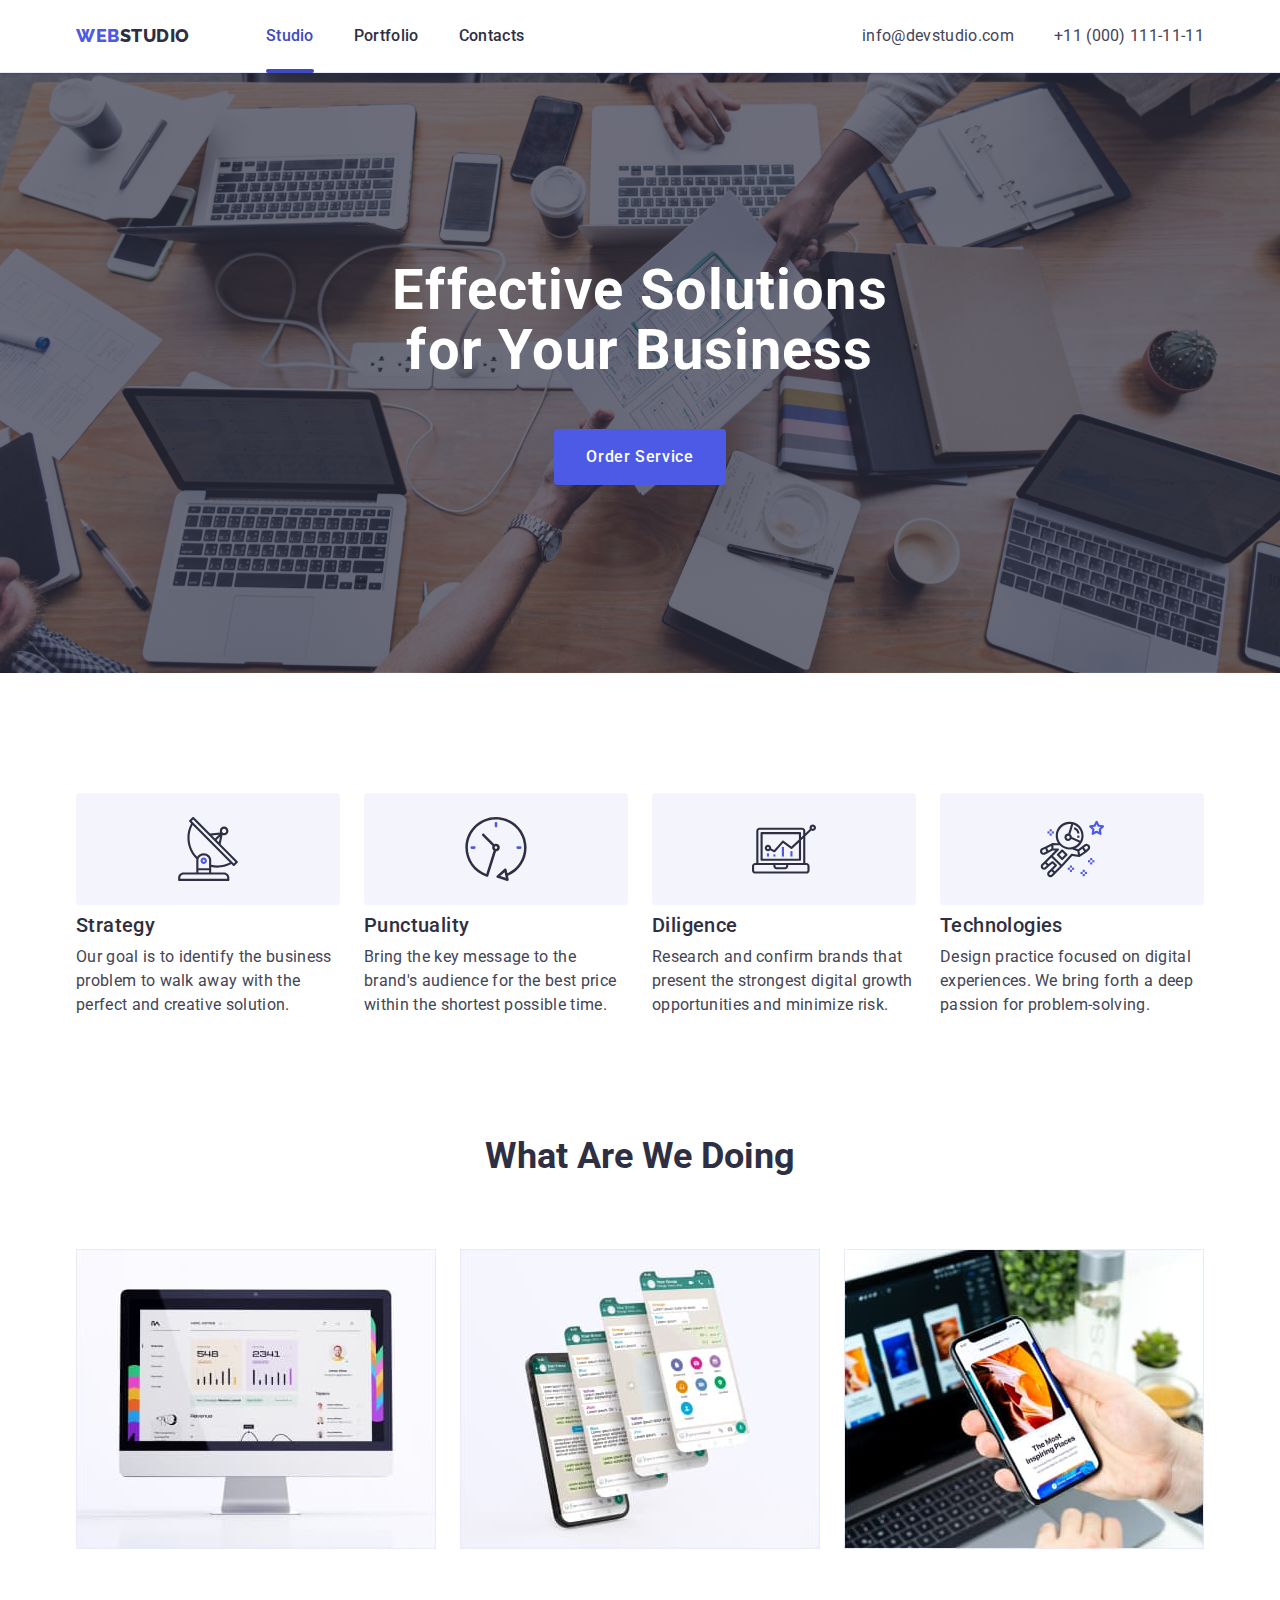
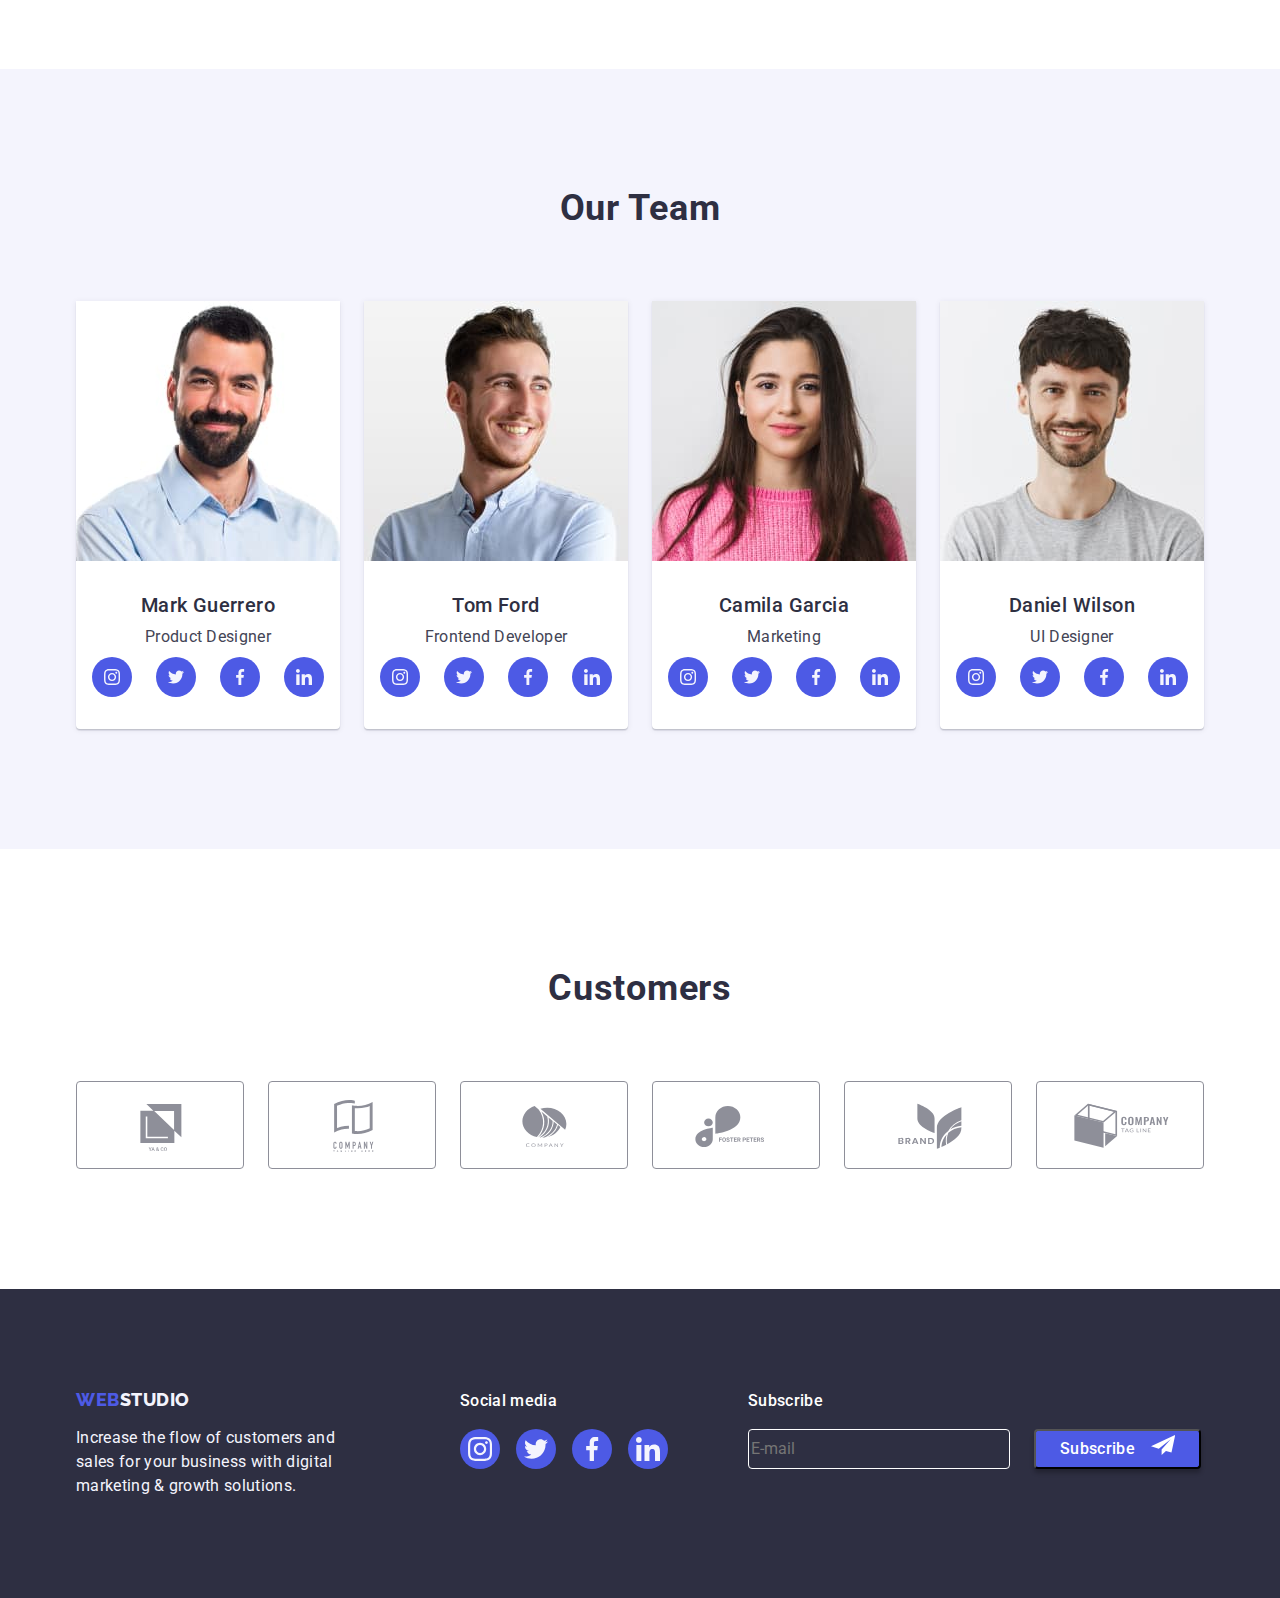
==== index.html @ 3f8d2a29 "Update index.html" ====
<!DOCTYPE html>
<html lang="en">
  <head>
    <meta charset="UTF-8" />
    <meta http-equiv="X-UA-Compatible" content="IE=edge" />
    <meta name="viewport" content="width=device-width, initial-scale=1.0" />
    <title>WEBStudio</title>
    <link rel="preconnect" href="https://fonts.googleapis.com" />
    <link rel="preconnect" href="https://fonts.gstatic.com" crossorigin />
    <link
      href="https://fonts.googleapis.com/css2?family=Raleway:wght@800&family=Roboto:wght@400;500;700&display=swap"
      rel="stylesheet"
    />
    <link
      rel="stylesheet"
      href="https://cdnjs.cloudflare.com/ajax/libs/modern-normalize/2.0.0/modern-normalize.min.css"
    />
    <link rel="stylesheet" href="./css/styles.css" />
  </head>
  <body>
    <header class="page-header">
      <div class="container page-header-container">
        <nav class="page-nav">
          <a class="logo link" href="./index.html"
            >Web<span class="logo-ligh">Studio</span>
          </a>
          <ul class="menu list">
            <li class="menu-item">
              <a class="menu-link link active" href="./index.html">Studio</a>
            </li>

            <li class="menu-item">
              <a class="menu-link link" href="./portfolio.html">Portfolio</a>
            </li>
            <li class="menu-item">
              <a class="menu-link link" href="">Contacts</a>
            </li>
          </ul>
        </nav>
        <address class="contacts">
          <ul class="page-contact list">
            <li class="contact-item">
              <a class="contact-mt link" href="mailto:info@devstudio.com"
                >info@devstudio.com</a
              >
            </li>
            <li class="contact-item">
              <a class="contact-mt link" href="tel:+110001111111"
                >+11 (000) 111-11-11</a
              >
            </li>
          </ul>
        </address>
      </div>
    </header>
    <main>
      <section class="designation">
        <div class="container">
          <h1 class="designation-title">
            Effective Solutions for Your Business
          </h1>
          <button type="button" class="order-btn" data-modal-open>
            Order Service
          </button>
        </div>
      </section>

      <section class="advantage">
        <div class="container">
          <h2 class="visually-hidden">Why Choose Us</h2>
          <ul class="advantage-list list">
            <li class="adv-qual">
              <div class="frame-adv-icon">
                <svg class="adv-icon" width="64" height="64">
                  <use href="./images/icons.svg#antenna"></use>
                </svg>
              </div>
              <h3 class="title-adv">Strategy</h3>
              <p class="defin-adv">
                Our goal is to identify the business problem to walk away with
                the perfect and creative solution.
              </p>
            </li>
            <li class="adv-qual">
              <div class="frame-adv-icon">
                <svg class="adv-icon" width="64" height="64">
                  <use href="./images/icons.svg#clock"></use>
                </svg>
              </div>

              <h3 class="title-adv">Punctuality</h3>
              <p class="defin-adv">
                Bring the key message to the brand's audience for the best price
                within the shortest possible time.
              </p>
            </li>
            <li class="adv-qual">
              <div class="frame-adv-icon">
                <svg class="adv-icon" width="64" height="64">
                  <use href="./images/icons.svg#diagram"></use>
                </svg>
              </div>
              <h3 class="title-adv">Diligence</h3>
              <p class="defin-adv">
                Research and confirm brands that present the strongest digital
                growth opportunities and minimize risk.
              </p>
            </li>
            <li class="adv-qual">
              <div class="frame-adv-icon">
                <svg class="adv-icon" width="64" height="64">
                  <use href="./images/icons.svg#astronaut"></use>
                </svg>
              </div>

              <h3 class="title-adv">Technologies</h3>
              <p class="defin-adv">
                Design practice focused on digital experiences. We bring forth a
                deep passion for problem-solving.
              </p>
            </li>
          </ul>
        </div>
      </section>
      <section class="ourwork">
        <div class="container">
          <h2 class="ourwork-title title-posit">What are we doing</h2>
          <ul class="ourwork-list list">
            <li class="ourwork-art">
              <img src="./images/tab.jpg" alt="tablet" />
            </li>
            <li class="ourwork-art">
              <img src="./images/smartlyer.jpg" alt="smartphone" />
            </li>
            <li class="ourwork-art">
              <img src="./images/smartspc.jpg" alt="smartphone-notedook" />
            </li>
          </ul>
        </div>
      </section>
      <section class="employ">
        <div class="container">
          <h2 class="employ-title title-posit">Our Team</h2>
          <ul class="employ-list list">
            <li class="employ-item">
              <img src="./images/mark.jpg" alt="mark" width="264" />
              <div class="empl-card">
                <h3 class="empl card-title-posit">Mark Guerrero</h3>
                <p class="empl-prof card-txt-posit">Product Designer</p>
                <ul class="list empl-soc-posit">
                  <li class="empl-soc-list">
                    <a href="https://www.instagram.com/" class="empl-links"
                      ><svg class="empl-icon" width="16" height="16">
                        <use href="./images/icons.svg#instagram"></use>
                      </svg>
                    </a>
                  </li>
                  <li class="empl-soc-list">
                    <a href="https://twitter.com/" class="empl-links">
                      <svg class="empl-icon" width="16" height="16">
                        <use href="./images/icons.svg#twitter"></use>
                      </svg>
                    </a>
                  </li>
                  <li class="empl-soc-list">
                    <a href="https://uk-ua.facebook.com/" class="empl-links"
                      ><svg class="empl-icon" width="16" height="16">
                        <use href="./images/icons.svg#facebook"></use>
                      </svg>
                    </a>
                  </li>
                  <li class="empl-soc-list">
                    <a href="https://www.linkedin.com/" class="empl-links"
                      ><svg class="empl-icon" width="16" height="16">
                        <use href="./images/icons.svg#likedin"></use>
                      </svg>
                    </a>
                  </li>
                </ul>
              </div>
            </li>

            <li class="employ-item">
              <img src="./images/tom.jpg" alt="tom" width="264" />
              <div class="empl-card">
                <h3 class="empl card-title-posit">Tom Ford</h3>
                <p class="empl-prof card-txt-posit">Frontend Developer</p>
                <ul class="list empl-soc-posit">
                  <li class="empl-soc-list">
                    <a href="https://www.instagram.com/" class="empl-links"
                      ><svg class="empl-icon" width="16" height="16">
                        <use href="./images/icons.svg#instagram"></use>
                      </svg>
                    </a>
                  </li>
                  <li class="empl-soc-list">
                    <a href="https://twitter.com/" class="empl-links">
                      <svg class="empl-icon" width="16" height="16">
                        <use href="./images/icons.svg#twitter"></use>
                      </svg>
                    </a>
                  </li>
                  <li class="empl-soc-list">
                    <a href="https://uk-ua.facebook.com/" class="empl-links"
                      ><svg class="empl-icon" width="16" height="16">
                        <use href="./images/icons.svg#facebook"></use>
                      </svg>
                    </a>
                  </li>
                  <li class="empl-soc-list">
                    <a href="https://www.linkedin.com/" class="empl-links"
                      ><svg class="empl-icon" width="16" height="16">
                        <use href="./images/icons.svg#likedin"></use>
                      </svg>
                    </a>
                  </li>
                </ul>
              </div>
            </li>
            <li class="employ-item">
              <img src="./images/gamila.jpg" alt="gamila" width="264" />
              <div class="empl-card">
                <h3 class="empl card-title-posit">Camila Garcia</h3>
                <p class="empl-prof card-txt-posit">Marketing</p>
                <ul class="list empl-soc-posit">
                  <li class="empl-soc-list">
                    <a href="https://www.instagram.com/" class="empl-links"
                      ><svg class="empl-icon" width="16" height="16">
                        <use href="./images/icons.svg#instagram"></use>
                      </svg>
                    </a>
                  </li>
                  <li class="empl-soc-list">
                    <a href="https://twitter.com/" class="empl-links">
                      <svg class="empl-icon" width="16" height="16">
                        <use href="./images/icons.svg#twitter"></use>
                      </svg>
                    </a>
                  </li>
                  <li class="empl-soc-list">
                    <a href="https://uk-ua.facebook.com/" class="empl-links"
                      ><svg class="empl-icon" width="16" height="16">
                        <use href="./images/icons.svg#facebook"></use>
                      </svg>
                    </a>
                  </li>
                  <li class="empl-soc-list">
                    <a href="https://www.linkedin.com/" class="empl-links"
                      ><svg class="empl-icon" width="16" height="16">
                        <use href="./images/icons.svg#likedin"></use>
                      </svg>
                    </a>
                  </li>
                </ul>
              </div>
            </li>
            <li class="employ-item">
              <img src="./images/daniel.jpg" alt="daniel" width="264" />
              <div class="empl-card">
                <h3 class="empl card-title-posit">Daniel Wilson</h3>
                <p class="empl-prof card-txt-posit">UI Designer</p>
                <ul class="list empl-soc-posit">
                  <li class="empl-soc-list">
                    <a href="https://www.instagram.com/" class="empl-links"
                      ><svg class="empl-icon" width="16" height="16">
                        <use href="./images/icons.svg#instagram"></use>
                      </svg>
                    </a>
                  </li>
                  <li class="empl-soc-list">
                    <a href="https://twitter.com/" class="empl-links">
                      <svg class="empl-icon" width="16" height="16">
                        <use href="./images/icons.svg#twitter"></use>
                      </svg>
                    </a>
                  </li>
                  <li class="empl-soc-list">
                    <a href="https://uk-ua.facebook.com/" class="empl-links"
                      ><svg class="empl-icon" width="16" height="16">
                        <use href="./images/icons.svg#facebook"></use>
                      </svg>
                    </a>
                  </li>
                  <li class="empl-soc-list">
                    <a href="https://www.linkedin.com/" class="empl-links"
                      ><svg class="empl-icon" width="16" height="16">
                        <use href="./images/icons.svg#likedin"></use>
                      </svg>
                    </a>
                  </li>
                </ul>
              </div>
            </li>
          </ul>
        </div>
      </section>
      <section class="custom">
        <div class="container">
          <h2 class="custom-title">Customers</h2>
          <ul class="list list-custom-icon">
            <li class="list-custom-point">
              <a href="#" class="link-custom-point">
                <svg class="custom-icon" width="104" height="56">
                  <use href="./images/icons.svg#group1"></use>
                </svg>
              </a>
            </li>
            <li class="list-custom-point">
              <a href="#" class="link-custom-point">
                <svg class="custom-icon" width="104" height="56">
                  <use href="./images/icons.svg#group2"></use>
                </svg>
              </a>
            </li>
            <li class="list-custom-point">
              <a href="#" class="link-custom-point">
                <svg class="custom-icon" width="104" height="56">
                  <use href="./images/icons.svg#group3"></use>
                </svg>
              </a>
            </li>
            <li class="list-custom-point">
              <a href="#" class="link-custom-point">
                <svg class="custom-icon" width="104" height="56">
                  <use href="./images/icons.svg#group4"></use>
                </svg>
              </a>
            </li>
            <li class="list-custom-point">
              <a href="#" class="link-custom-point">
                <svg class="custom-icon" width="104" height="56">
                  <use href="./images/icons.svg#group5"></use>
                </svg>
              </a>
            </li>
            <li class="list-custom-point">
              <a href="#" class="link-custom-point">
                <svg class="custom-icon" width="104" height="56">
                  <use href="./images/icons.svg#group6"></use>
                </svg>
              </a>
            </li>
          </ul>
        </div>
      </section>
    </main>
    <footer class="vault">
      <div class="container vault-container">
        <div class="vault-list">
          <a class="logo link logo-valut" href="./index.html"
            >Web<span class="logo-dark">Studio</span>
          </a>
          <p class="vault-txt">
            Increase the flow of customers and sales for your business with
            digital marketing & growth solutions.
          </p>
        </div>

        <div class="valut-soc">
          <p class="vault-soc-title">Social media</p>
          <ul class="list valut-soc-posit">
            <li class="valut-soc-list">
              <a href="https://www.instagram.com/" class="valut-links"
                ><svg class="valut-icon" width="24" height="24">
                  <use href="./images/icons.svg#instagram"></use>
                </svg>
              </a>
            </li>
            <li class="valut-soc-list">
              <a href="https://twitter.com/" class="valut-links">
                <svg class="valut-icon" width="24" height="24">
                  <use href="./images/icons.svg#twitter"></use>
                </svg>
              </a>
            </li>
            <li class="valut-soc-list">
              <a href="https://uk-ua.facebook.com/" class="valut-links"
                ><svg class="valut-icon" width="24" height="24">
                  <use href="./images/icons.svg#facebook"></use>
                </svg>
              </a>
            </li>
            <li class="valut-soc-list">
              <a href="https://www.linkedin.com/" class="valut-links"
                ><svg class="valut-icon" width="24" height="24">
                  <use href="./images/icons.svg#likedin"></use>
                </svg>
              </a>
            </li>
          </ul>
        </div>
        <div class="vault-sub">
          <p class="vault-sub-title">Subscribe</p>

          <div class="valut-form-cont">
            <form class="valut-form">
              <input
                type="email"
                name="valut-email"
                class="valut-input"
                placeholder="E-mail"
              />

              <button type="submit" class="valut-input-btn">
                Subscribe
                <span>
                  <svg width="24" height="24" class="subscribe-icon">
                    <use href="./images/icons.svg#tg"></use></svg
                ></span>
              </button>
            </form>
          </div>
        </div>
      </div>
    </footer>
    <div class="modal-shell is-hidden" data-modal>
      <div class="modal-w" data-modal-open>
        <button class="close-modal-w" type="button" data-modal-close>
          <svg class="modal-close-icon" width="8" height="8">
            <use href="./images/icons.svg#close"></use>
          </svg>
        </button>
        <p>Leave your contacts and we will call you back</p>
        <form>
          <input type="text" />
          <input type="text" />
          <input type="text" />
        </form>
      </div>
    </div>
    <script src="./js/modal.js"></script>
  </body>
</html>
---- css/styles.css ----
.list {
  list-style: none;
}
.link {
  text-decoration: none;
}
button {
  cursor: pointer;
}

h1,
h2,
h3,
h4,
p {
  margin-top: 0;
  margin-bottom: 0;
}
ul,
ol {
  margin-top: 0;
  margin-bottom: 0;
  margin-left: 0;
  padding: 0;
}

img {
  display: block;
}

.container {
  width: 1158px;
  margin: 0 auto;
  padding: 0 15px;
}

.visually-hidden {
  position: absolute;
  width: 1px;
  height: 1px;
  margin: -1px;
  border: 0;
  padding: 0;
  white-space: nowrap;
  clip-path: inset(100%);
  clip: rect(0 0 0 0);
  overflow: hidden;
}

.title-posit {
  margin-bottom: 72px;
}
.card-title-posit {
  margin-bottom: 8px;
}

.logo {
  display: inline-block;
  text-transform: uppercase;
  font-family: "Raleway", sans-serif;
  font-weight: 800;
  font-size: 18px;
  line-height: 1.17;
  letter-spacing: 0.03em;
  color: var(--subsid-color);
  margin-right: 76px;
}
.logo-valut {
  margin-bottom: 16px;
}

.logo-ligh {
  color: var(--ancillary-color);
}

.logo-dark {
  color: var(--log-stud-col);
}

:root {
  --subsid-color: #4d5ae5;
  --logo-font: "Raleway", sans-serif;
  --dark-bgr: #2e2f42;
  --ancillary-color: #2e2f42;
  --backgr-color: #ffffff;
  --log-stud-col: #f4f4fd;
  --body-color: #434455;
  --backgr-btn: #404bbf;
  --fold-btn-color: #e7e9fc;
  --frame-custom-color: #8e8f99;
  --hfsoc-valut: #31d0aa;
  --modal-color: #fcfcfc;
}

body {
  font-family: "Raleway", sans-serif;
  font-family: "Roboto", sans-serif;
  background-color: var(--backgr-color);
  color: var(--body-color);
}

.page-header {
  background-color: color #e7e9fc;
  display: flex;
  border-bottom: 1px solid #e7e9fc;
  position: relative;
  color: var(--backgr-btn);
  box-shadow: 0px 2px 1px rgba(46, 47, 66, 0.08),
    0px 1px 1px rgba(46, 47, 66, 0.16), 0px 1px 6px rgba(46, 47, 66, 0.08);
}

.page-header-container {
  display: flex;
  align-items: center;
}

.page-nav {
  display: flex;
  align-items: center;
}

.menu {
  display: flex;
  gap: 40px;
}

.menu-link {
  font-weight: 500;
  font-size: 16px;
  letter-spacing: 0.02em;
  line-height: 1.5;
  color: var(--ancillary-color);
  padding: 0 15px;
  display: block;
  padding: 24px 0;
  position: relative;
  transition: color 250ms cubic-bezier(0.4, 0, 0.2, 1);
}
.menu-link:hover,
.menu-link:focus {
  color: var(--backgr-btn);
}

.menu-link.active {
  color: var(--backgr-btn);
}

.menu-link.active::after {
  content: "";
  position: absolute;
  left: 0;
  bottom: -1px;
  display: block;
  width: 100%;
  height: 4px;
  border-radius: 2px;
  background-color: var(--backgr-btn);
}

.contacts {
  font-style: normal;
  line-height: 1.5;
  margin-left: auto;
}

.page-contact {
  display: flex;
  gap: 40px;
}

.contact-mt {
  font-size: 16px;
  letter-spacing: 0.02em;
  color: var(--body-color);
  padding: 24px 0;
  transition: color 250ms cubic-bezier(0.4, 0, 0.2, 1);
}
.contact-mt:hover,
.contact-mt:focus {
  color: var(--backgr-btn);
}

.order-btn {
  font-family: "Roboto", sans-serif;
  font-weight: 500;
  font-size: 16px;
  display: block;
  letter-spacing: 0.04em;
  line-height: 1.5;
  color: var(--backgr-color);
  padding: 16px 32px;
  min-width: 169px;
  background: var(--subsid-color);
  height: 56px;
  border: none;
  border-radius: 4px;
  margin: 0 auto;
  margin-top: 48px;
  transition: background-color 250ms cubic-bezier(0.4, 0, 0.2, 1);
}

.order-btn:hover,
.order-btn:focus {
  background-color: var(--backgr-btn);
  border: none;
}

.designation {
  max-width: 1440px;
  background-color: var(--ancillary-color);
  padding: 188px 0;
  margin: 0 auto;
  background-image: linear-gradient(
      to bottom,
      rgba(46, 47, 66, 0.7),
      rgba(46, 47, 66, 0.7)
    ),
    url(../images/people-office.jpg);
  background-repeat: no-repeat;
  background-position: center;
  background-size: cover;
}

.designation-title {
  max-width: 496px;
  font-weight: 700;
  font-size: 56px;
  line-height: 1.07;
  letter-spacing: 0.02em;
  color: var(--backgr-color);
  text-align: center;
  margin-left: auto;
  margin-right: auto;
}
.advantage {
  padding-top: 120px;
  padding-bottom: 120px;
}

.advantage-title {
  font-weight: 700;
  font-size: 36px;
  line-height: 1.11;
  letter-spacing: 0.02em;
  color: var(--ancillary-color);
  margin-left: auto;
  margin-right: auto;
  text-align: center;
}

.advantage-list {
  display: flex;
  gap: 24px;
}

.adv-qual {
  justify-content: left;
  width: calc((100% - 72px) / 4);
}

.title-adv {
  font-weight: 500;
  font-size: 20px;
  line-height: 1.2;
  letter-spacing: 0.02em;
  color: var(--ancillary-color);
  margin-bottom: 8px;
}
.defin-adv {
  font-size: 16px;
  letter-spacing: 0.02em;
  line-height: 1.5;
}

.frame-adv-icon {
  display: flex;
  background-color: var(--log-stud-col);
  justify-content: center;
  align-items: center;
  height: 112px;
  margin-bottom: 8px;
  border-radius: 4px;
}

.ourwork {
  padding-bottom: 120px;
}

.ourwork-title {
  font-weight: 700;
  font-size: 36px;
  line-height: 1.11;
  text-align: center;
  text-transform: capitalize;
  color: var(--ancillary-color);
}

.ourwork-list {
  display: flex;
  gap: 24px;
}
.ourwork-art {
  width: calc((100% - 48px) / 3);
}

.employ {
  background-color: var(--log-stud-col);
  padding: 120px 0;
}

.employ-title {
  font-weight: 700;
  font-size: 36px;
  line-height: 1.11;
  text-align: center;
  text-transform: capitalize;
  letter-spacing: 0.02em;
  color: var(--ancillary-color);
}

.employ-list {
  display: flex;
  gap: 24px;
  background-color: var(--log-stud-col);
}

.employ-item {
  background-color: var(--backgr-color);
  box-shadow: 0px 1px 6px rgba(46, 47, 66, 0.08),
    0px 1px 1px rgba(46, 47, 66, 0.16), 0px 2px 1px rgba(46, 47, 66, 0.08);
  border-radius: 0px 0px 4px 4px;
}

.empl-card {
  padding: 32px 0;
}

.empl {
  font-weight: 500;
  font-size: 20px;
  line-height: 1.2;
  letter-spacing: 0.02em;
  color: var(--ancillary-color);
  text-align: center;
}
.empl-prof {
  font-size: 16px;
  letter-spacing: 0.02em;
  line-height: 1.5;
  text-align: center;
}

.empl-soc-posit {
  display: flex;
  gap: 24px;
  margin-top: 8px;
  justify-content: center;
}

.empl-links {
  transition: background-color 250ms cubic-bezier(0.4, 0, 0.2, 1);
}

.empl-links {
  display: flex;
  justify-content: center;
  align-items: center;
  width: 40px;
  height: 40px;
  border-radius: 50%;
  background-color: var(--subsid-color);
}

.empl-links:hover,
.empl-links:focus {
  background-color: var(--backgr-btn);
}

.empl-icon {
  fill: var(--log-stud-col);
  width: 16px;
  height: 16px;
}

/* CUSTOM */

.custom {
  padding: 120px 0;
}

.custom-title {
  font-weight: 700;
  font-size: 36px;
  line-height: 1.11;
  text-align: center;
  text-transform: capitalize;
  letter-spacing: 0.02em;
  color: var(--ancillary-color);
  margin-bottom: 72px;
}

.list-custom-icon {
  display: flex;
  gap: 24px;
}

.list-custom-point {
  width: calc((100% - 120px) / 6);
  height: 88px;
}

.link-custom-point {
  display: flex;
  justify-content: center;
  align-items: center;
  color: var(--frame-custom-color);
  width: 100%;
  height: 100%;
  border: 1px solid var(--frame-custom-color);
  border-radius: 4px;
  transition: border-color 250ms cubic-bezier(0.4, 0, 0.2, 1),
    color 250ms cubic-bezier(0.4, 0, 0.2, 1);
}

.custom-icon {
  fill: currentColor;
  width: 104px;
  height: 56px;
}

.link-custom-point:hover,
.link-custom-point:focus {
  color: var(--backgr-btn);
  border: 1px solid var(--backgr-btn);
}

/* VALUT */

.vault-container {
  display: flex;
  justify-content: flex-start;
  /* gap: 120px; */
  align-items: baseline;
}

.vault-list {
  margin-right: 120px;
}

.vault {
  background: var(--dark-bgr);
  padding: 100px 0;
}

.vault-txt {
  font-size: 16px;
  letter-spacing: 0.02em;
  line-height: 1.5;
  color: var(--log-stud-col);
  width: 264px;
}

.valut-soc {
  margin-right: 80px;
}

.vault-soc-title {
  font-weight: 500;
  font-size: 16px;
  line-height: 1.5;
  letter-spacing: 0.02em;
  color: var(--backgr-color);

  margin-bottom: 16px;
}

.valut-soc-posit {
  display: flex;
  gap: 16px;
}

.valut-links {
  display: flex;
  justify-content: center;
  align-items: center;
  width: 40px;
  height: 40px;
  border-radius: 50%;
  background-color: var(--subsid-color);
  transition: background-color 250ms cubic-bezier(0.4, 0, 0.2, 1);
}

.valut-links:hover,
.valut-links:focus {
  background-color: var(--hfsoc-valut);
}

.valut-icon {
  fill: var(--log-stud-col);
  width: 24px;
  height: 24px;
}

.vault-sub {
  display: flex;
  flex-direction: column;
}

.valut-form {
  display: flex;
  justify-content: space-between;
}

.valut-form-cont {
  width: 453px;
}

.vault-sub-title {
  font-weight: 500;
  font-size: 16px;
  line-height: 1.5;
  letter-spacing: 0.02em;
  color: var(--backgr-color);
  margin-bottom: 16px;
}

.valut-input {
  border: 1px solid var(--backgr-color);
  background-color: transparent;
  margin-right: 24px;
  width: 264px;
  height: 40px;
  border-radius: 4px;
}

.valut-input-btn {
  background-color: var(--subsid-color);
  font-weight: 500;
  font-size: 16px;
  line-height: 1.5;
  letter-spacing: 0.02em;
  color: var(--backgr-color);
  padding: 0px 24px;
  display: flex;
  align-items: center;
  gap: 16px;
  border-radius: 4px;
  box-shadow: 0px 4px 4px 0px rgba(0, 0, 0, 0.25);
  transition: background-color 250ms cubic-bezier(0.4, 0, 0.2, 1);
}

.valut-input-btn:hover,
.valut-input-btn:focus {
  background-color: var(--backgr-btn);
}

.subscribe-icon {
  fill: var(--backgr-color);
}

/* modal window */

.modal-shell {
  position: fixed;
  top: 0;
  left: 0;
  width: 100%;
  height: 100%;
  background-color: rgba(46, 47, 66, 0.4);
  transition: opacity 250ms cubic-bezier(0.4, 0, 0.2, 1),
    visibility 250ms cubic-bezier(0.4, 0, 0.2, 1);
}
.is-hidden {
  opacity: 0;
  visibility: hidden;
  pointer-events: none;
}

.modal-w {
  position: absolute;
  top: 50%;
  left: 50%;
  transform: translate(-50%, -50%) scale(1);
  width: 408px;
  min-height: 584px;
  background: var(--modal-color);
  box-shadow: 0px 1px 1px rgba(0, 0, 0, 0.14), 0px 1px 3px rgba(0, 0, 0, 0.12),
    0px 2px 1px rgba(0, 0, 0, 0.2);
  border-radius: 4px;
  transition: transform 250ms cubic-bezier(0.4, 0, 0.2, 1);
}

.close-modal-w {
  position: absolute;
  top: 24px;
  right: 24px;
  width: 24px;
  height: 24px;
  border-radius: 50%;
  display: flex;
  align-items: center;
  justify-content: center;
  background-color: var(--fold-btn-color);
  border: 1px solid rgba(0, 0, 0, 0.1);
  padding: 0;
  cursor: pointer;
  transition: background-color 250ms cubic-bezier(0.4, 0, 0.2, 1),
    border 250ms cubic-bezier(0.4, 0, 0.2, 1);
}

.close-modal-w:hover,
.close-modal-w:focus {
  fill: var(--backgr-color);

  background-color: var(--backgr-btn);
  border: none;
}

.modal-close-icon {
  transition: fill 250ms cubic-bezier(0.4, 0, 0.2, 1);
}

.modal-close-icon:hover,
.modal-close-icon:focus {
  fill: var(--backgr-color);
  border: none;
}

/*Portfolio*/

.guide-btn {
  font-family: "Roboto", sans-serif;
  font-style: normal;
  font-weight: 500;
  font-size: 16px;
  line-height: 1.5;
  color: var(--subsid-color);
  background-color: var(--log-stud-col);
  padding: 12px 24px;
  text-align: center;
  letter-spacing: 0.04em;
  border: 1px solid var(--fold-btn-color);
  border-radius: 4px;
  transition: color 250ms cubic-bezier(0.4, 0, 0.2, 1),
    background-color 250ms cubic-bezier(0.4, 0, 0.2, 1),
    border-color 250ms cubic-bezier(0.4, 0, 0.2, 1),
    box-shadow 250ms cubic-bezier(0.4, 0, 0.2, 1);
}

.guide-btn:hover,
.guide-btn:focus {
  border: 1px solid transparent;
  color: var(--backgr-color);
  background-color: var(--backgr-btn);
  box-shadow: 0px 3px 1px 0px rgba(0, 0, 0, 0.1),
    0px 2px 1px 0px rgba(0, 0, 0, 0.08), 0px 2px 2px 0px rgba(0, 0, 0, 0.12);
}

.specification {
  font-weight: 500;
  font-size: 20px;
  line-height: 1.2;
  letter-spacing: 0.02em;
  color: var(--ancillary-color);
}

.specification-p {
  letter-spacing: 0.02em;
  color: var(--body-color);
  line-height: 1.5;
}

.btn-list {
  display: flex;
  margin-bottom: 72px;
  justify-content: center;
  gap: 24px;
}

.all-cont {
  display: flex;
  flex-wrap: wrap;
  gap: 48px 24px;
}

.all-cont-link {
  display: block;
  box-shadow: 0px 1px 6px 0px rgba(46, 47, 66, 0.08);
  transition: box-shadow 250ms cubic-bezier(0.4, 0, 0.2, 1);
}

.all-cont-link:hover,
.all-cont-link:focus {
  box-shadow: 0px 1px 6px 0px rgba(46, 47, 66, 0.08),
    0px 1px 1px 0px rgba(46, 47, 66, 0.16),
    0px 2px 1px 0px rgba(46, 47, 66, 0.08);
}

.img-box {
  position: relative;
  overflow: hidden;
}

.img-box-txt {
  font-size: 16px;
  position: absolute;
  line-height: 1.5;
  top: 0;
  letter-spacing: 0.02em;
  color: var(--log-stud-col);
  background-color: var(--subsid-color);
  padding: 40px 32px;
  width: 100%;
  height: 100%;
  transform: translateY(100%);
  transition: transform 250ms cubic-bezier(0.4, 0, 0.2, 1);
}

.all-cont-link:is(:hover, :focus) .img-box-txt {
  transform: translateY(0);
}
.frame {
  border: 1px solid var(--fold-btn-color);
  border-top: none;
  padding: 32px 16px;
}
.fold {
  padding-top: 96px;
  padding-bottom: 120px;
}
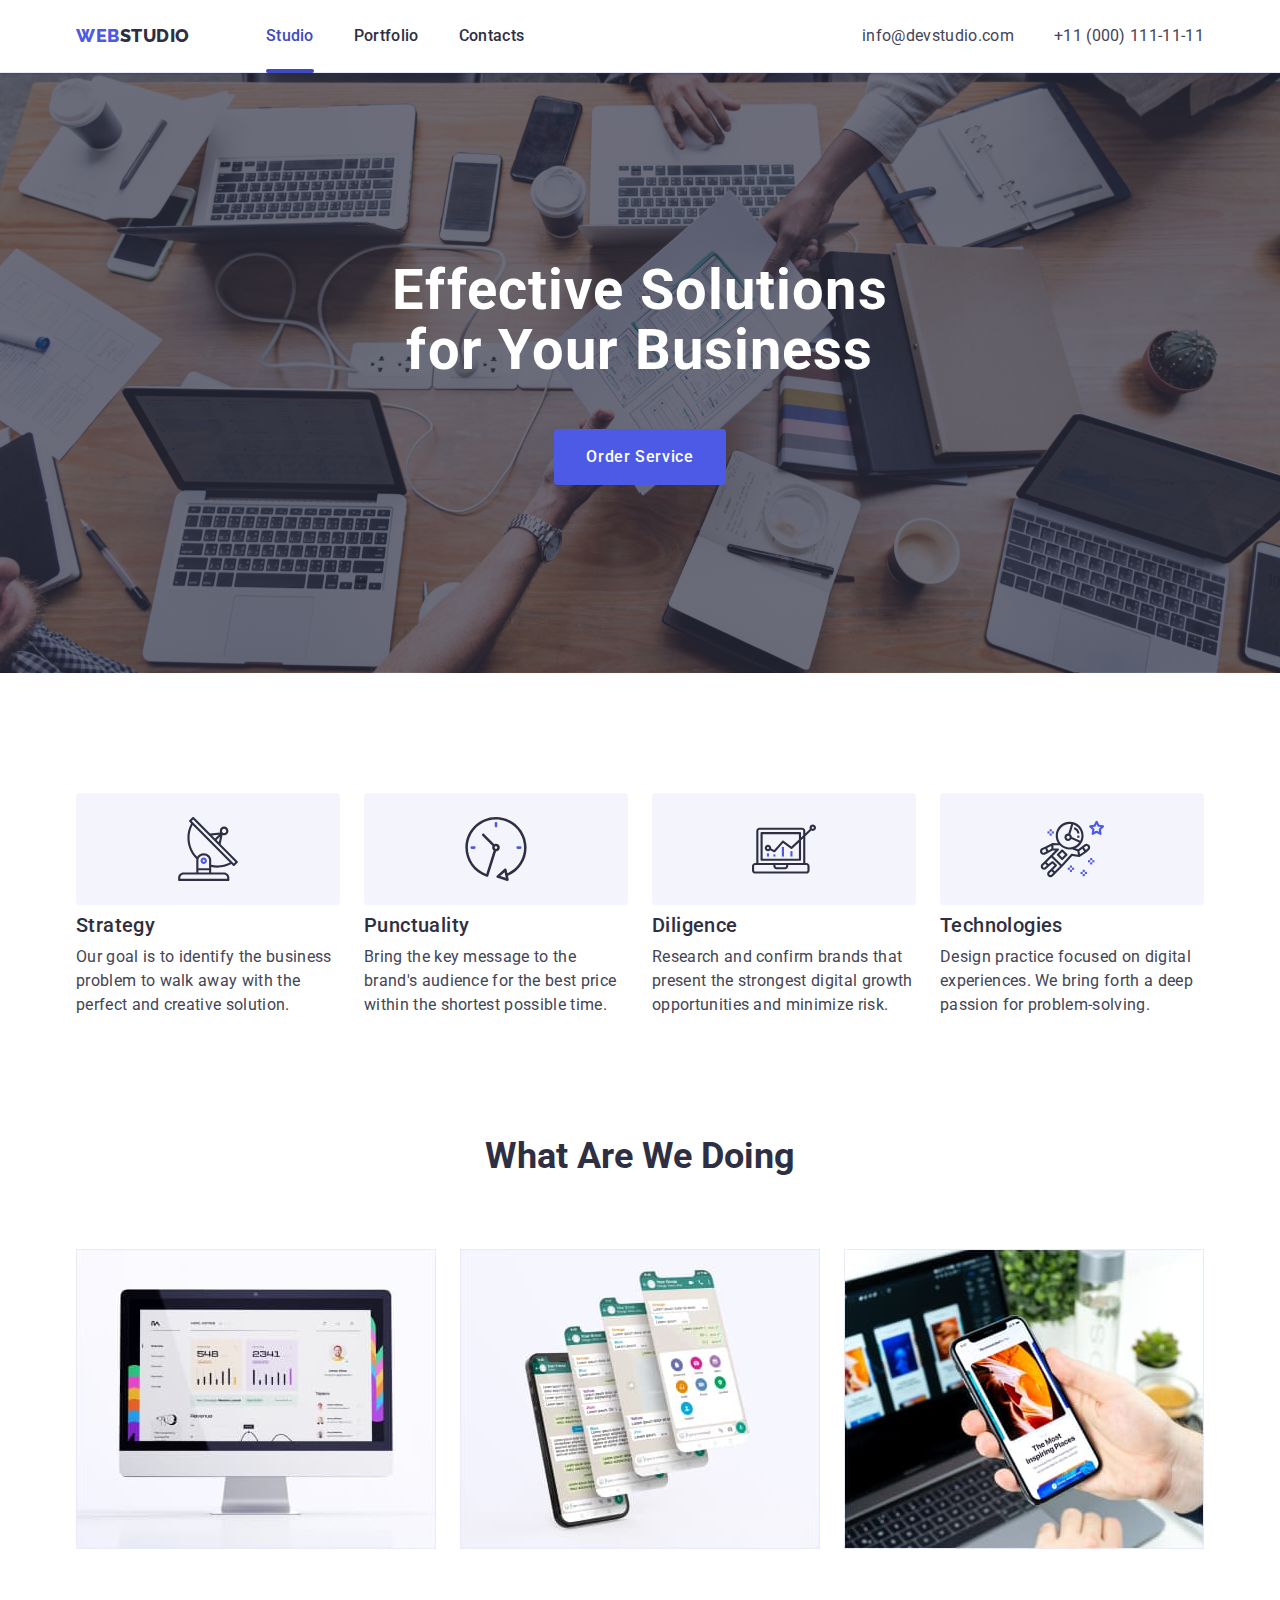
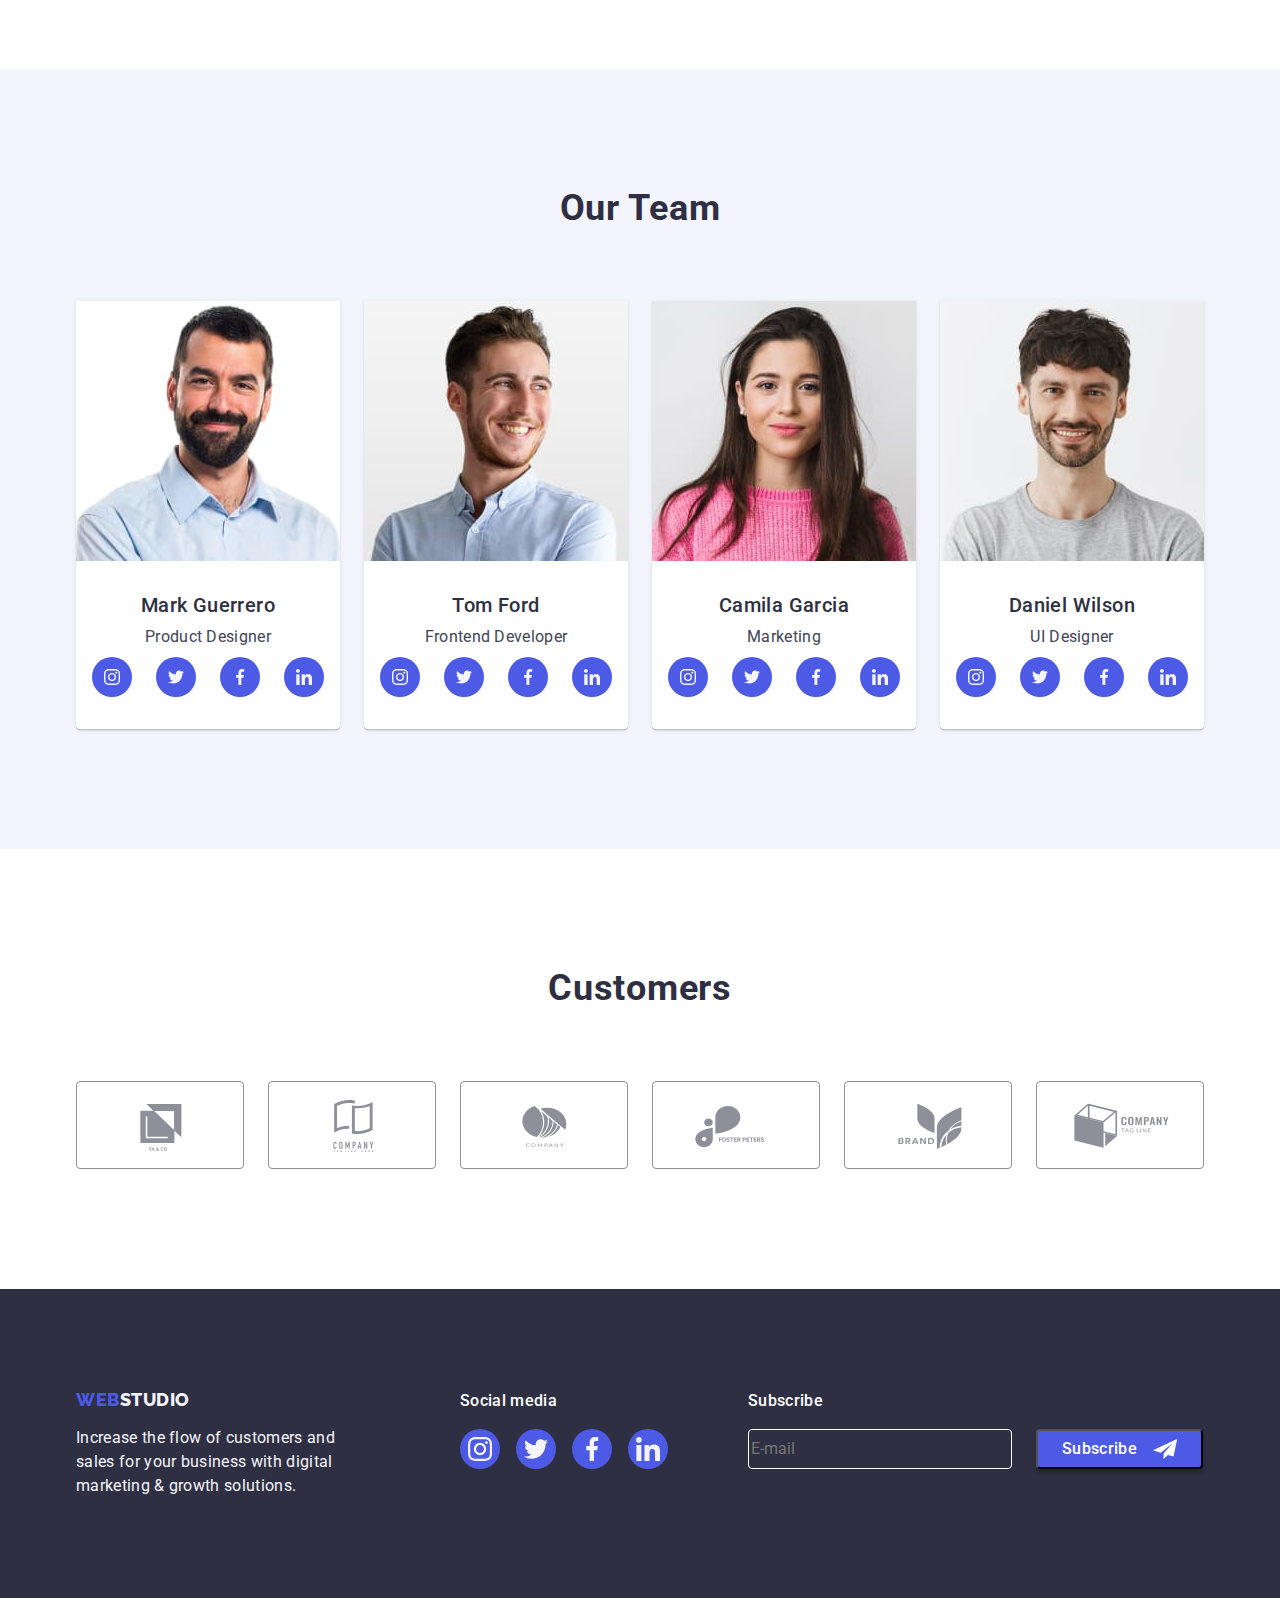
==== commit 6fb70aba: "Update index.html" ====
--- a/index.html
+++ b/index.html
@@ -391,25 +391,23 @@
         </div>
         <div class="vault-sub">
           <p class="vault-sub-title">Subscribe</p>
-
-          <div class="valut-form-cont">
-            <form class="valut-form">
+          <form class="valut-form">
+            <label class="valut-form-label" for="">
               <input
                 type="email"
                 name="valut-email"
                 class="valut-input"
                 placeholder="E-mail"
-              />
-
-              <button type="submit" class="valut-input-btn">
-                Subscribe
-                <span>
-                  <svg width="24" height="24" class="subscribe-icon">
-                    <use href="./images/icons.svg#tg"></use></svg
-                ></span>
-              </button>
-            </form>
-          </div>
+            /></label>
+
+            <button type="submit" class="valut-input-btn">
+              Subscribe
+
+              <svg width="24" height="24" class="subscribe-icon">
+                <use href="./images/icons.svg#tg"></use>
+              </svg>
+            </button>
+          </form>
         </div>
       </div>
     </footer>
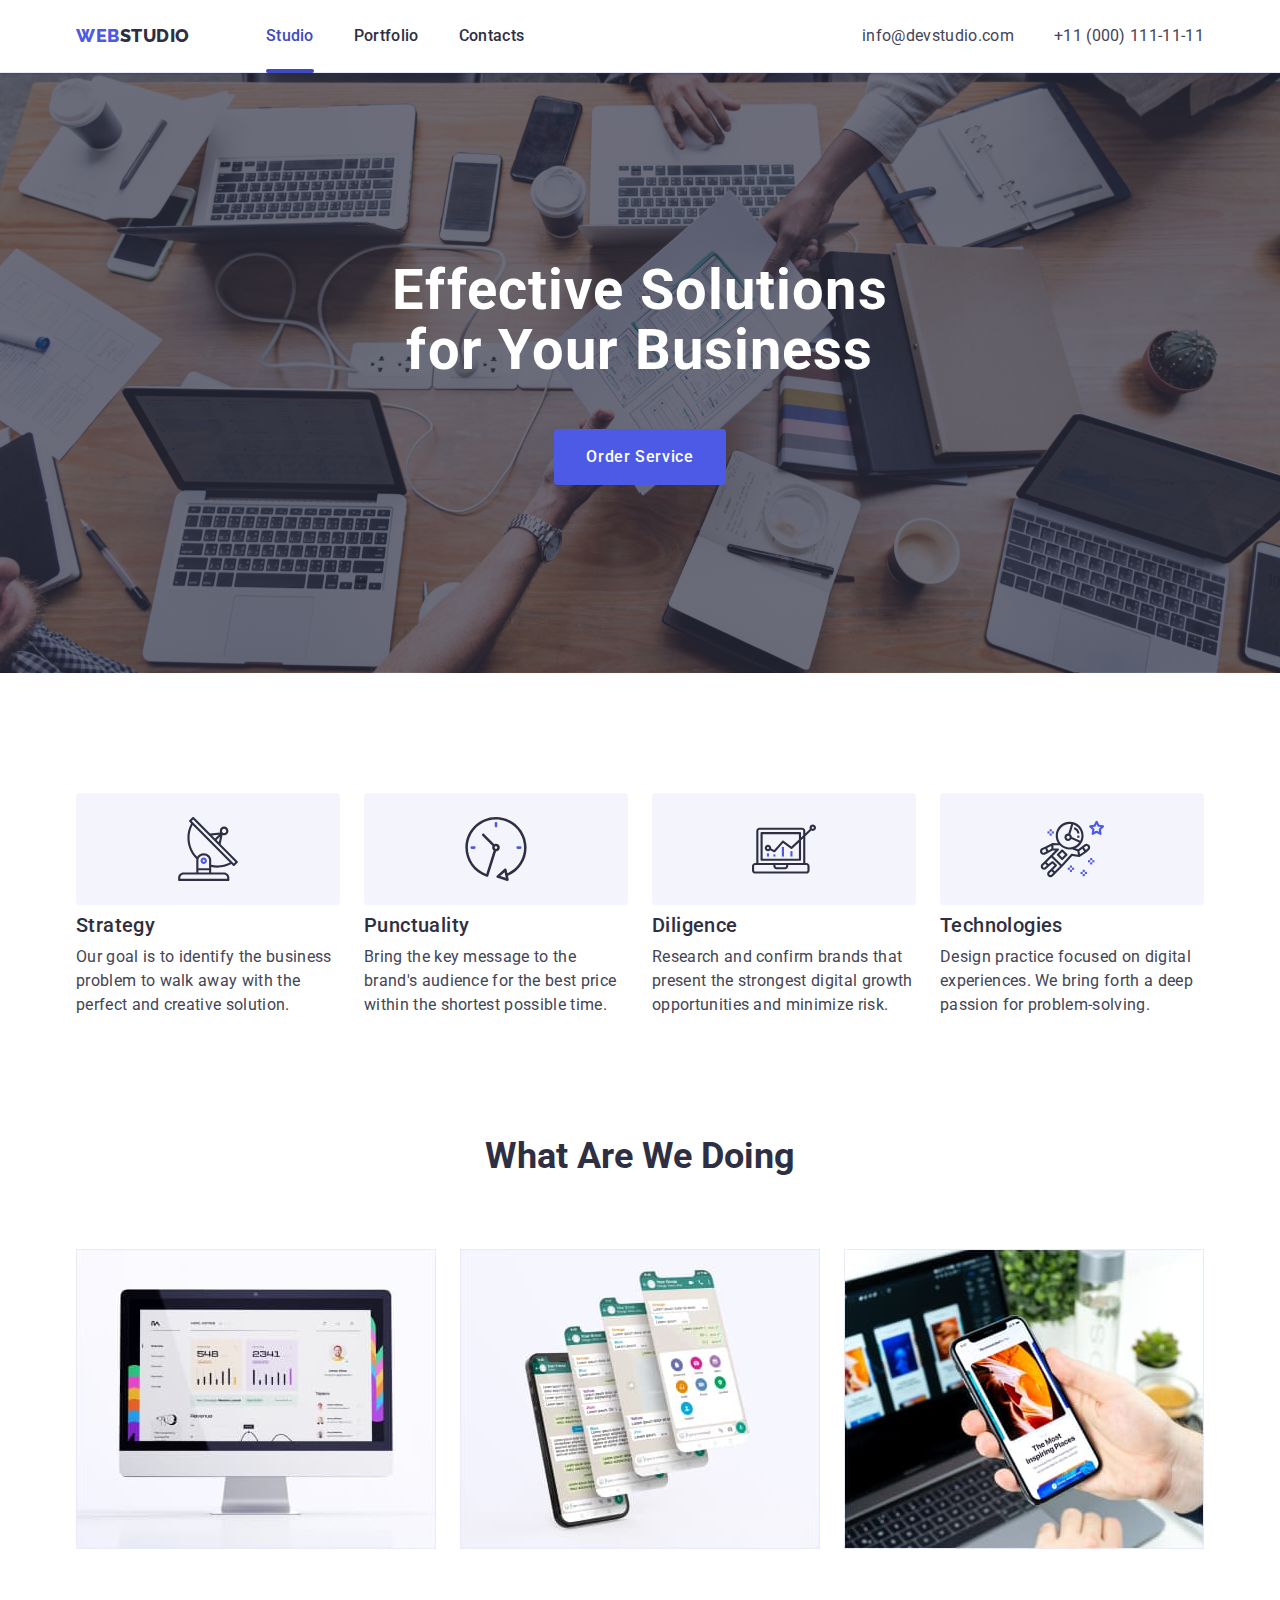
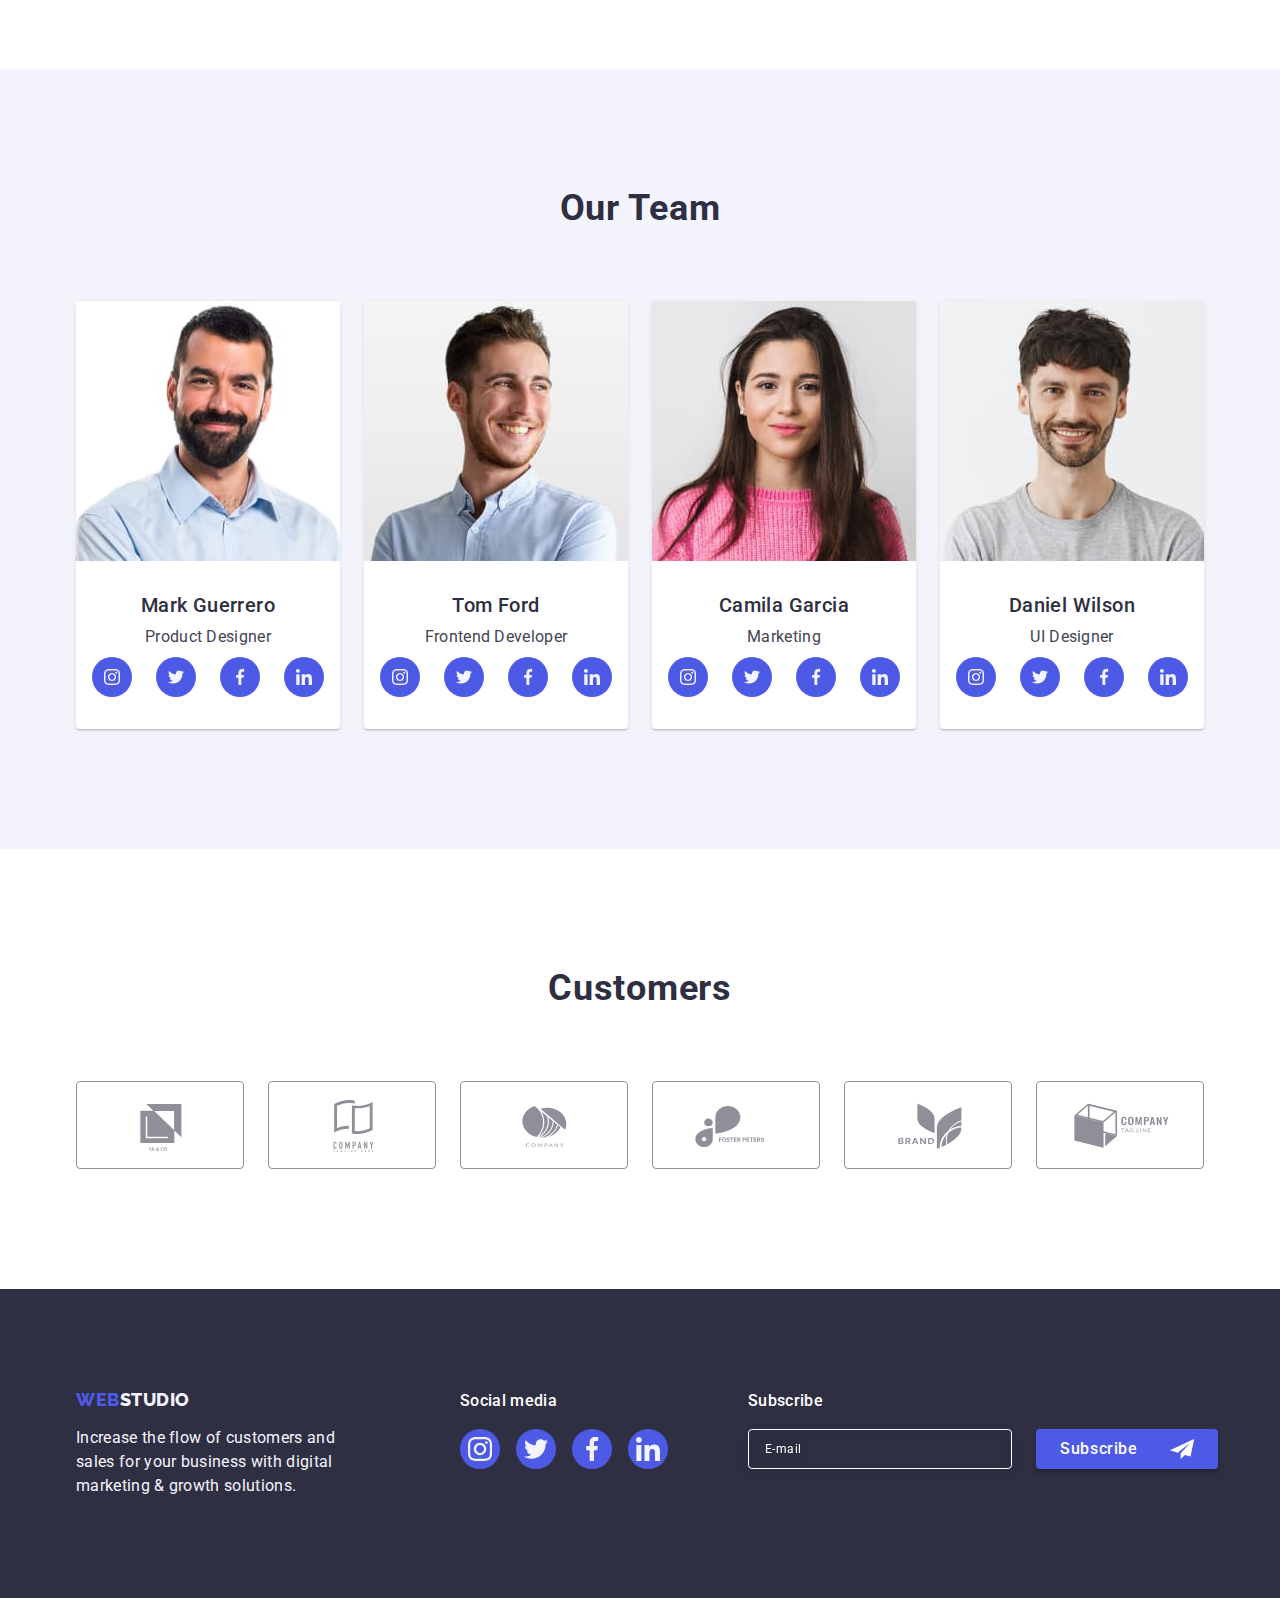
==== commit 075eee6c: "Update index.html" ====
--- a/index.html
+++ b/index.html
@@ -418,11 +418,17 @@
             <use href="./images/icons.svg#close"></use>
           </svg>
         </button>
-        <p>Leave your contacts and we will call you back</p>
-        <form>
-          <input type="text" />
-          <input type="text" />
-          <input type="text" />
+        <p class="modal-title">Leave your contacts and we will call you back</p>
+        <form class="modal-form">
+          <div class="modal-form-cont">
+            <label for="user-name" class="modal-form-label">Name</label>
+            <div class="modal-input-cont">
+              <input name="user-name" type="text" class="modal-input" />
+              <svg class="modal-icon-user" width="18" height="24">
+                <use href="./images/icons.svg#name"></use>
+              </svg>
+            </div>
+          </div>
         </form>
       </div>
     </div>
--- a/css/styles.css
+++ b/css/styles.css
@@ -508,7 +508,10 @@
 
 .valut-form {
   display: flex;
-  justify-content: space-between;
+  gap: 24px;
+}
+
+.valut-form-label {
 }
 
 .valut-form-cont {
@@ -527,24 +530,39 @@
 .valut-input {
   border: 1px solid var(--backgr-color);
   background-color: transparent;
-  margin-right: 24px;
   width: 264px;
   height: 40px;
   border-radius: 4px;
+  font-size: 12px;
+  line-height: 1.5;
+  letter-spacing: 0.04em;
+  padding-left: 16px;
+  filter: drop-shadow(0px 4px 4px rgba(0, 0, 0, 0.15));
+  color: var(--backgr-color);
+}
+
+::placeholder {
+  color: var(--backgr-color);
 }
 
 .valut-input-btn {
   background-color: var(--subsid-color);
-  font-weight: 500;
-  font-size: 16px;
-  line-height: 1.5;
-  letter-spacing: 0.02em;
+  font-family: "Roboto", sans-serif;
+  font-weight: 500;
+  font-size: 16px;
+  line-height: 1.5;
+  letter-spacing: 0.04em;
+  min-width: 165px;
+  height: 40px;
   color: var(--backgr-color);
   padding: 0px 24px;
   display: flex;
+  justify-content: center;
   align-items: center;
   gap: 16px;
+  border: none;
   border-radius: 4px;
+  cursor: pointer;
   box-shadow: 0px 4px 4px 0px rgba(0, 0, 0, 0.25);
   transition: background-color 250ms cubic-bezier(0.4, 0, 0.2, 1);
 }
@@ -555,6 +573,7 @@
 }
 
 .subscribe-icon {
+  margin-left: 16px;
   fill: var(--backgr-color);
 }
 
@@ -577,6 +596,7 @@
 }
 
 .modal-w {
+  padding: 72px 24px 24px 24px;
   position: absolute;
   top: 50%;
   left: 50%;
@@ -625,6 +645,55 @@
   fill: var(--backgr-color);
   border: none;
 }
+.modal-title {
+  font-weight: 500;
+  line-height: 1.5;
+  text-align: center;
+  letter-spacing: 0.02em;
+  color: var(--ancillary-color);
+  margin-bottom: 16px;
+}
+.modal-form {
+}
+.modal-form-cont {
+  margin-bottom: 8px;
+}
+.modal-form-label {
+  line-height: 1.17;
+  letter-spacing: 0.04em;
+  font-size: 12px;
+  color: var(--frame-custom-color);
+  display: block;
+  margin-bottom: 4px;
+}
+
+.modal-input-cont {
+  position: relative;
+}
+
+.modal-input {
+  width: 100%;
+  height: 40px;
+  border: 1px solid rgba(46, 47, 66, 0.4);
+  border-radius: 4px;
+  background-color: transparent;
+  outline: transparent;
+  padding-left: 38px;
+  transition: border-color 250ms cubic-bezier(0.4, 0, 0.2, 1);
+}
+
+.modal-input:hover,
+.modal-input:focus {
+  border-color: var(--subsid-color);
+}
+
+.modal-icon-user {
+  transform: translateY(-50%);
+  position: absolute;
+  transition: fill 250ms cubic-bezier(0.4, 0, 0.2, 1);
+  left: 16px;
+  top: 50%;
+}
 
 /*Portfolio*/
 
